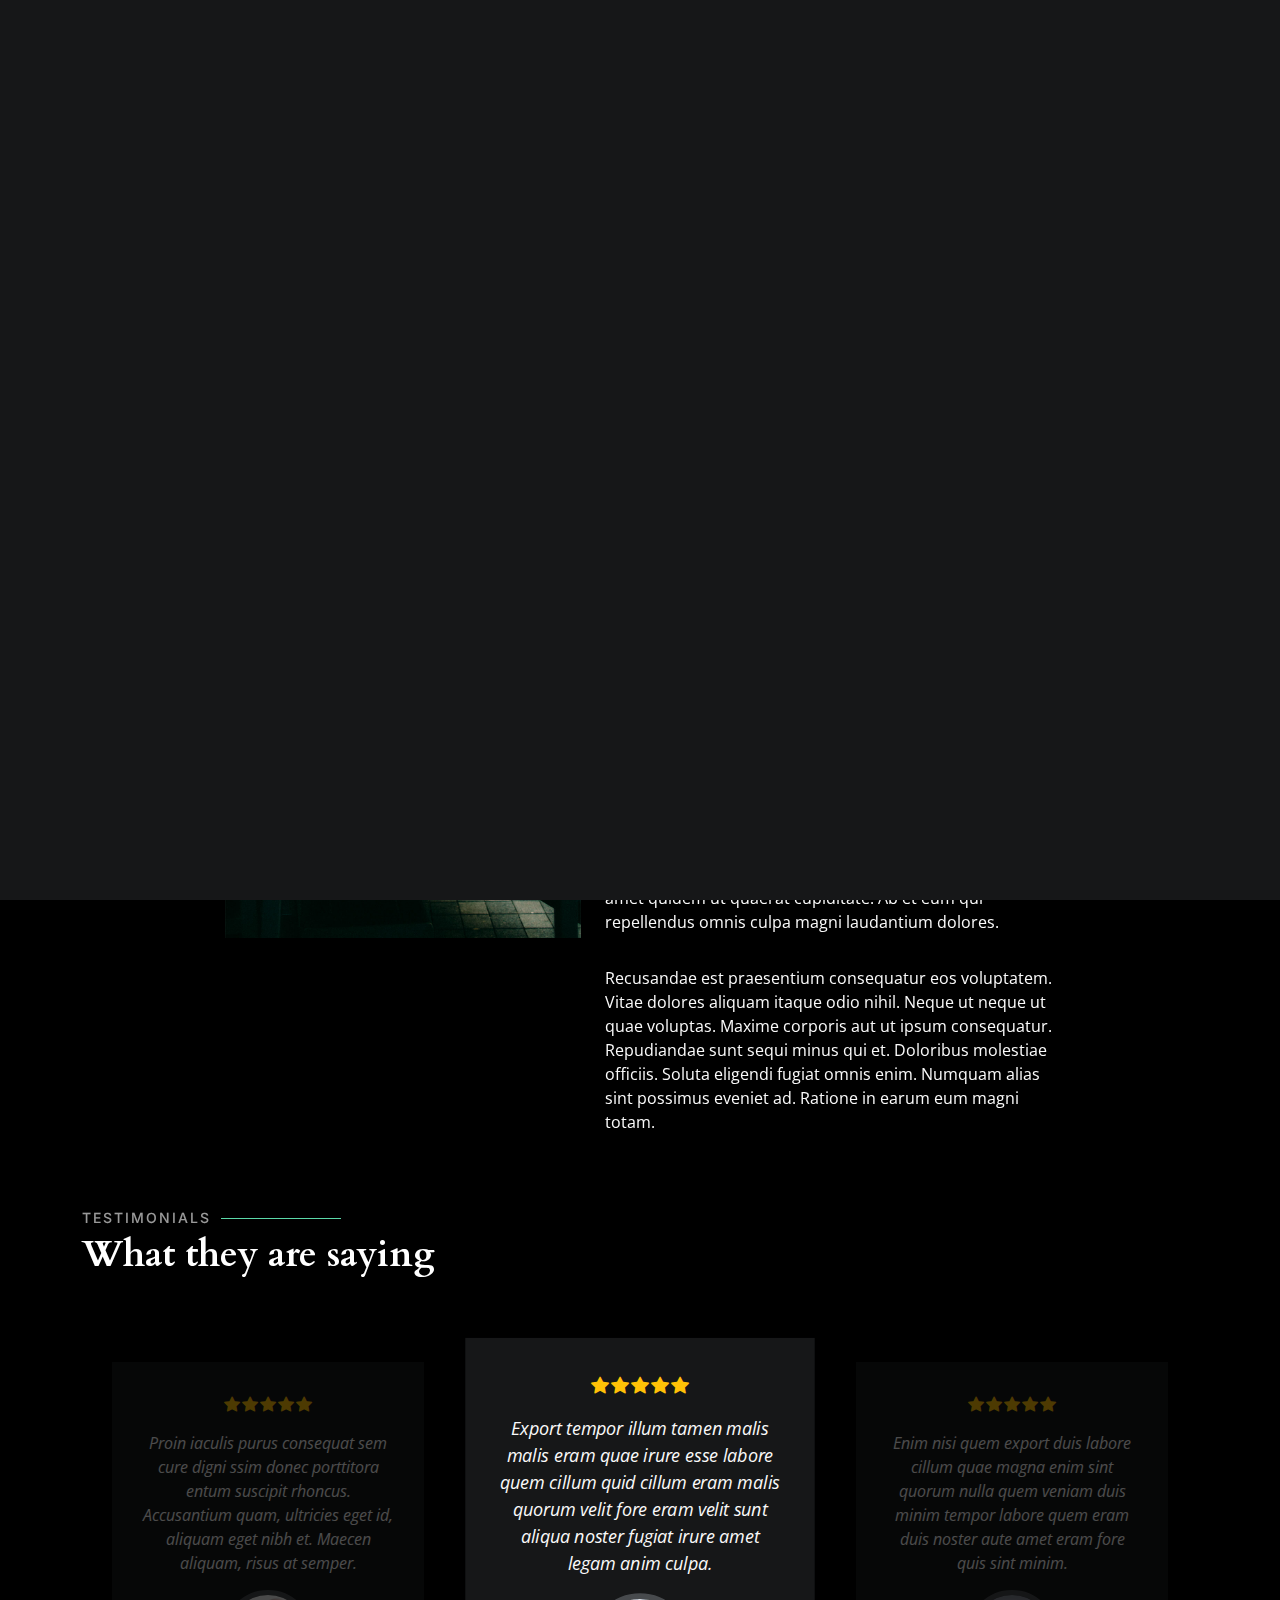
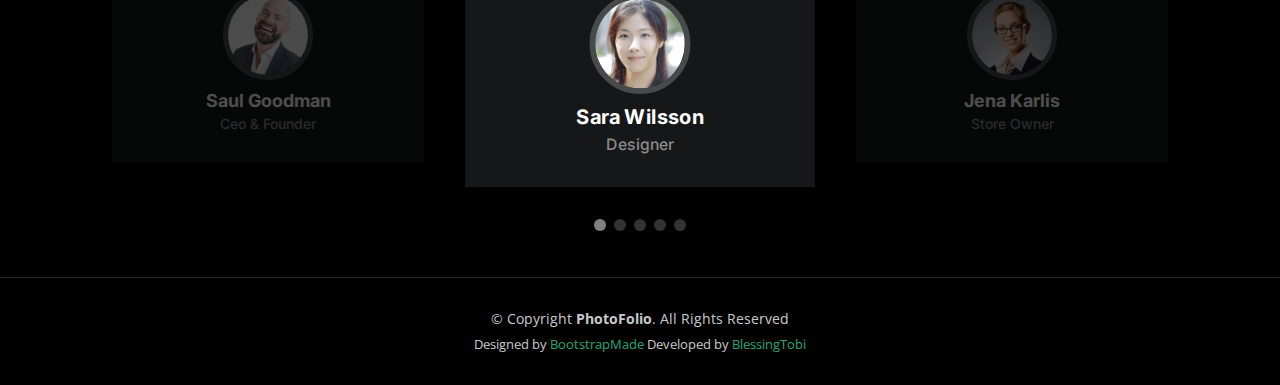
==== about.html @ 2ac66b16 "y" ====
<!DOCTYPE html>
<html lang="en">

<head>
  <meta charset="utf-8">
  <meta content="width=device-width, initial-scale=1.0" name="viewport">

  <title>PhotoFolio Bootstrap Template - About</title>
  <meta name="description" content="JonesFotography">
  <meta name="keywords" content="JonesFotography ">
  <meta name="author" content="Asebieko Blessing">

  <!-- Favicons -->
  <link rel="website icon" type="jpg" href="https://res.cloudinary.com/ddmratzfr/image/upload/v1670683583/logo_vj4h57.jpg">

  <!-- Google Fonts -->
  <link rel="preconnect" href="https://fonts.googleapis.com">
  <link rel="preconnect" href="https://fonts.gstatic.com" crossorigin>
  <link href="https://fonts.googleapis.com/css2?family=Open+Sans:ital,wght@0,300;0,400;0,500;0,600;0,700;1,300;1,400;1,600;1,700&family=Inter:ital,wght@0,300;0,400;0,500;0,600;0,700;1,300;1,400;1,500;1,600;1,700&family=Cardo:ital,wght@0,400;0,700;1,400&display=swap" rel="stylesheet">

  <!-- Vendor CSS Files -->
  <link href="assets/vendor/bootstrap/css/bootstrap.min.css" rel="stylesheet">
  <link href="assets/vendor/bootstrap-icons/bootstrap-icons.css" rel="stylesheet">
  <link href="assets/vendor/swiper/swiper-bundle.min.css" rel="stylesheet">
  <link href="assets/vendor/glightbox/css/glightbox.min.css" rel="stylesheet">
  <link href="assets/vendor/aos/aos.css" rel="stylesheet">

  <!-- Template Main CSS File -->
  <link href="assets/css/main.css" rel="stylesheet">

  <!-- =======================================================
  * Template Name: PhotoFolio - v1.2.0
  * Template URL: https://bootstrapmade.com/photofolio-bootstrap-photography-website-template/
  * Author: BootstrapMade.com
  * License: https://bootstrapmade.com/license/
  ======================================================== -->
</head>

<body>

  <!-- ======= Header ======= -->
  <header id="header" class="header d-flex align-items-center fixed-top">
    <div class="container-fluid d-flex align-items-center justify-content-between">

      <a href="index.html" class="logo d-flex align-items-center  me-auto me-lg-0">
        <!-- Uncomment the line below if you also wish to use an image logo -->
        <!-- <img src="assets/img/logo.png" alt=""> -->
        <i class="bi bi-camera"></i>
        <h1 style="font-size: 20px;">JonesPhotography</h1>
      </a>

      <nav id="navbar" class="navbar">
        <ul>
          <li><a href="index.html">Home</a></li>
          <li><a href="about.html" class="active">About</a></li>
          <li class="dropdown"><a href="#"><span>Gallery</span> <i class="bi bi-chevron-down dropdown-indicator"></i></a>
            <ul>
              <li><a href="gallery.html">Nature</a></li>
              <li><a href="gallery.html">People</a></li>
              <li><a href="gallery.html">Architecture</a></li>
              <li><a href="gallery.html">Animals</a></li>
              <li><a href="gallery.html">Sports</a></li>
              <li><a href="gallery.html">Travel</a></li>
              <li class="dropdown"><a href="#"><span>Sub Menu</span> <i class="bi bi-chevron-down dropdown-indicator"></i></a>
                <ul>
                  <li><a href="#">Sub Menu 1</a></li>
                  <li><a href="#">Sub Menu 2</a></li>
                  <li><a href="#">Sub Menu 3</a></li>
                </ul>
              </li>
            </ul>
          </li>
          <li><a href="services.html">Services</a></li>
          <li><a href="contact.html">Contact</a></li>
          <li><a href="https://jonesfotography.darkroom.com/">Projects</a></li>
        </ul>
      </nav><!-- .navbar -->

      <div class="header-social-links">
        <a href="#" class="twitter"><i class="bi bi-twitter"></i></a>
        <a href="#" class="facebook"><i class="bi bi-facebook"></i></a>
        <a href="#" class="instagram"><i class="bi bi-instagram"></i></a>
        <a href="#" class="linkedin"><i class="bi bi-linkedin"></i></i></a>
      </div>
      <i class="mobile-nav-toggle mobile-nav-show bi bi-list"></i>
      <i class="mobile-nav-toggle mobile-nav-hide d-none bi bi-x"></i>

    </div>
  </header><!-- End Header -->

  <main id="main" data-aos="fade" data-aos-delay="1500">

    <!-- ======= End Page Header ======= -->
    <div class="page-header d-flex align-items-center">
      <div class="container position-relative">
        <div class="row d-flex justify-content-center">
          <div class="col-lg-6 text-center">
            <h2>About</h2>
            <p>Odio et unde deleniti. Deserunt numquam exercitationem. Officiis quo odio sint voluptas consequatur ut a odio voluptatem. Sit dolorum debitis veritatis natus dolores. Quasi ratione sint. Sit quaerat ipsum dolorem.</p>

            <a class="cta-btn" href="contact.html">Available for hire</a>

          </div>
        </div>
      </div>
    </div><!-- End Page Header -->

    <!-- ======= About Section ======= -->
    <section id="about" class="about">
      <div class="container">

        <div class="row gy-4 justify-content-center">
          <div class="col-lg-4">
            <img src="assets/img/profile-img.jpg" class="img-fluid" alt="">
          </div>
          <div class="col-lg-5 content">
            <h2>Professional Photographer from New York</h2>
            <p class="fst-italic py-3">
              Lorem ipsum dolor sit amet, consectetur adipiscing elit, sed do eiusmod tempor incididunt ut labore et dolore
              magna aliqua.
            </p>
            <div class="row">
              <div class="col-lg-6">
                <ul>
                  <li><i class="bi bi-chevron-right"></i> <strong>Birthday:</strong> <span>1 May 1995</span></li>
                  <li><i class="bi bi-chevron-right"></i> <strong>Website:</strong> <span>www.example.com</span></li>
                  <li><i class="bi bi-chevron-right"></i> <strong>Phone:</strong> <span>+123 456 7890</span></li>
                  <li><i class="bi bi-chevron-right"></i> <strong>City:</strong> <span>New York, USA</span></li>
                </ul>
              </div>
              <div class="col-lg-6">
                <ul>
                  <li><i class="bi bi-chevron-right"></i> <strong>Age:</strong> <span>30</span></li>
                  <li><i class="bi bi-chevron-right"></i> <strong>Degree:</strong> <span>Master</span></li>
                  <li><i class="bi bi-chevron-right"></i> <strong>PhEmailone:</strong> <span>email@example.com</span></li>
                  <li><i class="bi bi-chevron-right"></i> <strong>Freelance:</strong> <span>Available</span></li>
                </ul>
              </div>
            </div>
            <p class="py-3">
              Officiis eligendi itaque labore et dolorum mollitia officiis optio vero. Quisquam sunt adipisci omnis et ut. Nulla accusantium dolor incidunt officia tempore. Et eius omnis.
              Cupiditate ut dicta maxime officiis quidem quia. Sed et consectetur qui quia repellendus itaque neque. Aliquid amet quidem ut quaerat cupiditate. Ab et eum qui repellendus omnis culpa magni laudantium dolores.
            </p>
            <p class="m-0">
              Recusandae est praesentium consequatur eos voluptatem. Vitae dolores aliquam itaque odio nihil. Neque ut neque ut quae voluptas. Maxime corporis aut ut ipsum consequatur. Repudiandae sunt sequi minus qui et. Doloribus molestiae officiis.
              Soluta eligendi fugiat omnis enim. Numquam alias sint possimus eveniet ad. Ratione in earum eum magni totam.
            </p>
          </div>
        </div>

      </div>
    </section><!-- End About Section -->

    <!-- ======= Testimonials Section ======= -->
    <section id="testimonials" class="testimonials">
      <div class="container">

        <div class="section-header">
          <h2>Testimonials</h2>
          <p>What they are saying</p>
        </div>

        <div class="slides-3 swiper">
          <div class="swiper-wrapper">

            <div class="swiper-slide">
              <div class="testimonial-item">
                <div class="stars">
                  <i class="bi bi-star-fill"></i><i class="bi bi-star-fill"></i><i class="bi bi-star-fill"></i><i class="bi bi-star-fill"></i><i class="bi bi-star-fill"></i>
                </div>
                <p>
                  Proin iaculis purus consequat sem cure digni ssim donec porttitora entum suscipit rhoncus. Accusantium quam, ultricies eget id, aliquam eget nibh et. Maecen aliquam, risus at semper.
                </p>
                <div class="profile mt-auto">
                  <img src="assets/img/testimonials/testimonials-1.jpg" class="testimonial-img" alt="">
                  <h3>Saul Goodman</h3>
                  <h4>Ceo &amp; Founder</h4>
                </div>
              </div>
            </div><!-- End testimonial item -->

            <div class="swiper-slide">
              <div class="testimonial-item">
                <div class="stars">
                  <i class="bi bi-star-fill"></i><i class="bi bi-star-fill"></i><i class="bi bi-star-fill"></i><i class="bi bi-star-fill"></i><i class="bi bi-star-fill"></i>
                </div>
                <p>
                  Export tempor illum tamen malis malis eram quae irure esse labore quem cillum quid cillum eram malis quorum velit fore eram velit sunt aliqua noster fugiat irure amet legam anim culpa.
                </p>
                <div class="profile mt-auto">
                  <img src="assets/img/testimonials/testimonials-2.jpg" class="testimonial-img" alt="">
                  <h3>Sara Wilsson</h3>
                  <h4>Designer</h4>
                </div>
              </div>
            </div><!-- End testimonial item -->

            <div class="swiper-slide">
              <div class="testimonial-item">
                <div class="stars">
                  <i class="bi bi-star-fill"></i><i class="bi bi-star-fill"></i><i class="bi bi-star-fill"></i><i class="bi bi-star-fill"></i><i class="bi bi-star-fill"></i>
                </div>
                <p>
                  Enim nisi quem export duis labore cillum quae magna enim sint quorum nulla quem veniam duis minim tempor labore quem eram duis noster aute amet eram fore quis sint minim.
                </p>
                <div class="profile mt-auto">
                  <img src="assets/img/testimonials/testimonials-3.jpg" class="testimonial-img" alt="">
                  <h3>Jena Karlis</h3>
                  <h4>Store Owner</h4>
                </div>
              </div>
            </div><!-- End testimonial item -->

            <div class="swiper-slide">
              <div class="testimonial-item">
                <div class="stars">
                  <i class="bi bi-star-fill"></i><i class="bi bi-star-fill"></i><i class="bi bi-star-fill"></i><i class="bi bi-star-fill"></i><i class="bi bi-star-fill"></i>
                </div>
                <p>
                  Fugiat enim eram quae cillum dolore dolor amet nulla culpa multos export minim fugiat minim velit minim dolor enim duis veniam ipsum anim magna sunt elit fore quem dolore labore illum veniam.
                </p>
                <div class="profile mt-auto">
                  <img src="assets/img/testimonials/testimonials-4.jpg" class="testimonial-img" alt="">
                  <h3>Matt Brandon</h3>
                  <h4>Freelancer</h4>
                </div>
              </div>
            </div><!-- End testimonial item -->

            <div class="swiper-slide">
              <div class="testimonial-item">
                <div class="stars">
                  <i class="bi bi-star-fill"></i><i class="bi bi-star-fill"></i><i class="bi bi-star-fill"></i><i class="bi bi-star-fill"></i><i class="bi bi-star-fill"></i>
                </div>
                <p>
                  Quis quorum aliqua sint quem legam fore sunt eram irure aliqua veniam tempor noster veniam enim culpa labore duis sunt culpa nulla illum cillum fugiat legam esse veniam culpa fore nisi cillum quid.
                </p>
                <div class="profile mt-auto">
                  <img src="assets/img/testimonials/testimonials-5.jpg" class="testimonial-img" alt="">
                  <h3>John Larson</h3>
                  <h4>Entrepreneur</h4>
                </div>
              </div>
            </div><!-- End testimonial item -->

          </div>
          <div class="swiper-pagination"></div>
        </div>

      </div>
    </section><!-- End Testimonials Section -->

  </main><!-- End #main -->

  <!-- ======= Footer ======= -->
  <footer id="footer" class="footer">
    <div class="container">
      <div class="copyright">
        &copy; Copyright <strong><span>PhotoFolio</span></strong>. All Rights Reserved
      </div>
      <div class="credits">
        <!-- All the links in the footer should remain intact. -->
        <!-- You can delete the links only if you purchased the pro version. -->
        <!-- Licensing information: https://bootstrapmade.com/license/ -->
        <!-- Purchase the pro version with working PHP/AJAX contact form: https://bootstrapmade.com/photofolio-bootstrap-photography-website-template/ -->
        Designed by <a href="https://bootstrapmade.com/">BootstrapMade</a>
        Developed by <a href="https://bootstrapmade.com/">BlessingTobi</a>
      </div>
    </div>
  </footer><!-- End Footer -->

  <a href="#" class="scroll-top d-flex align-items-center justify-content-center"><i class="bi bi-arrow-up-short"></i></a>

  <div id="preloader">
    <div class="line"></div>
  </div>

  <!-- Vendor JS Files -->
  <script src="assets/vendor/bootstrap/js/bootstrap.bundle.min.js"></script>
  <script src="assets/vendor/swiper/swiper-bundle.min.js"></script>
  <script src="assets/vendor/glightbox/js/glightbox.min.js"></script>
  <script src="assets/vendor/aos/aos.js"></script>
  <script src="assets/vendor/php-email-form/validate.js"></script>

  <!-- Template Main JS File -->
  <script src="assets/js/main.js"></script>

</body>

</html>
---- assets/css/main.css ----
/**
* Template Name: PhotoFolio - v1.2.0
* Template URL: https://bootstrapmade.com/photofolio-bootstrap-photography-website-template/
* Author: BootstrapMade.com
* License: https://bootstrapmade.com/license/
*/

/*--------------------------------------------------------------
# Set main reusable colors and fonts using CSS variables
# Learn more about CSS variables at https://developer.mozilla.org/en-US/docs/Web/CSS/Using_CSS_custom_properties
--------------------------------------------------------------*/
/* Fonts */
:root {
  --font-default: "Open Sans", system-ui, -apple-system, "Segoe UI", Roboto, "Helvetica Neue", Arial, "Noto Sans", "Liberation Sans", sans-serif, "Apple Color Emoji", "Segoe UI Emoji", "Segoe UI Symbol", "Noto Color Emoji";
  --font-primary: "Inter", sans-serif;
  --font-secondary: "Cardo", sans-serif;
}

/* Colors */
:root {
  --color-default: #fafafa;
  --color-primary: #27a776;
  --color-secondary: #161718;
}

/* Smooth scroll behavior */
:root {
  scroll-behavior: smooth;
}

/*--------------------------------------------------------------
# General
--------------------------------------------------------------*/
body {
  font-family: var(--font-default);
  color: var(--color-default);
  background-color: #000;
}

a {
  color: var(--color-primary);
  text-decoration: none;
}

a:hover {
  color: #32cf93;
  text-decoration: none;
}

h1,
h2,
h3,
h4,
h5,
h6 {
  font-family: var(--font-primary);
}

/*--------------------------------------------------------------
# Sections & Section Header
--------------------------------------------------------------*/
.section-header {
  padding-bottom: 40px;
}

.section-header h2 {
  font-size: 14px;
  font-weight: 500;
  padding: 0;
  line-height: 1px;
  margin: 0 0 5px 0;
  letter-spacing: 2px;
  text-transform: uppercase;
  color: rgba(255, 255, 255, 0.6);
  font-family: var(--font-primary);
}

.section-header h2::after {
  content: "";
  width: 120px;
  height: 1px;
  display: inline-block;
  background: #5bd9a9;
  margin: 4px 10px;
}

.section-header p {
  margin: 0;
  margin: 0;
  font-size: 36px;
  font-weight: 700;
  font-family: var(--font-secondary);
  color: #fff;
}

/*--------------------------------------------------------------
# Page Header
--------------------------------------------------------------*/
.page-header {
  padding: 120px 0 60px 0;
  min-height: 30vh;
  position: relative;
}

.page-header h2 {
  font-size: 56px;
  font-weight: 500;
  color: #fff;
  font-family: var(--font-secondary);
}

@media (max-width: 768px) {
  .page-header h2 {
    font-size: 36px;
  }
}

.page-header p {
  color: rgba(255, 255, 255, 0.8);
}

.page-header .cta-btn {
  font-family: var(--font-primary);
  font-weight: 400;
  font-size: 14px;
  display: inline-block;
  padding: 12px 40px;
  border-radius: 4px;
  letter-spacing: 1px;
  text-transform: uppercase;
  transition: 0.3s;
  color: #fff;
  background: var(--color-primary);
}

.page-header .cta-btn:hover {
  background: #2cbc85;
}

/*--------------------------------------------------------------
# Scroll top button
--------------------------------------------------------------*/
.scroll-top {
  position: fixed;
  visibility: hidden;
  opacity: 0;
  right: 15px;
  bottom: -15px;
  z-index: 99999;
  background: var(--color-primary);
  width: 44px;
  height: 44px;
  border-radius: 50px;
  transition: all 0.4s;
}

.scroll-top i {
  font-size: 24px;
  color: #fff;
  line-height: 0;
}

.scroll-top:hover {
  background: rgba(39, 167, 118, 0.8);
  color: #fff;
}

.scroll-top.active {
  visibility: visible;
  opacity: 1;
  bottom: 15px;
}

/*--------------------------------------------------------------
# Preloader
--------------------------------------------------------------*/
#preloader {
  display: flex;
  position: fixed;
  inset: 0;
  width: 100%;
  height: 100vh;
  z-index: 99999;
}

#preloader:before,
#preloader:after {
  content: "";
  background-color: var(--color-secondary);
  position: absolute;
  inset: 0;
  width: 50%;
  height: 100%;
  transition: all 0.3s ease 0s;
  z-index: -1;
}

#preloader:after {
  left: auto;
  right: 0;
}

#preloader .line {
  position: relative;
  overflow: hidden;
  margin: auto;
  width: 1px;
  height: 280px;
  transition: all 0.8s ease 0s;
}

#preloader .line:before {
  content: "";
  position: absolute;
  background-color: #fff;
  left: 0;
  top: 50%;
  width: 1px;
  height: 0%;
  transform: translateY(-50%);
  -webkit-animation: lineincrease 1000ms ease-in-out 0s forwards;
  animation: lineincrease 1000ms ease-in-out 0s forwards;
}

#preloader .line:after {
  content: "";
  position: absolute;
  background-color: #999;
  left: 0;
  top: 0;
  width: 1px;
  height: 100%;
  transform: translateY(-100%);
  -webkit-animation: linemove 1200ms linear 0s infinite;
  animation: linemove 1200ms linear 0s infinite;
  -webkit-animation-delay: 2000ms;
  animation-delay: 2000ms;
}

#preloader.loaded .line {
  opacity: 0;
  height: 100% !important;
}

#preloader.loaded .line:after {
  opacity: 0;
}

#preloader.loaded:before,
#preloader.loaded:after {
  -webkit-animation: preloaderfinish 300ms ease-in-out 500ms forwards;
  animation: preloaderfinish 300ms ease-in-out 500ms forwards;
}

@-webkit-keyframes lineincrease {
  0% {
    height: 0%;
  }

  100% {
    height: 100%;
  }
}

@keyframes lineincrease {
  0% {
    height: 0%;
  }

  100% {
    height: 100%;
  }
}

@-webkit-keyframes linemove {
  0% {
    transform: translateY(200%);
  }

  100% {
    transform: translateY(-100%);
  }
}

@keyframes linemove {
  0% {
    transform: translateY(200%);
  }

  100% {
    transform: translateY(-100%);
  }
}

@-webkit-keyframes preloaderfinish {
  0% {
    width: 5 0%;
  }

  100% {
    width: 0%;
  }
}

@keyframes preloaderfinish {
  0% {
    width: 5 0%;
  }

  100% {
    width: 0%;
  }
}

/*--------------------------------------------------------------
# Header
--------------------------------------------------------------*/
.header {
  transition: all 0.5s;
  z-index: 997;
  padding: 30px 0;
  background-color: #000;
}

.header .logo {
  transition: 0.3s;
}

.header .logo img {
  max-height: 40px;
  margin-right: 8px;
}

.header .logo h1 {
  font-size: 32px;
  margin: 0;
  font-weight: 400;
  color: #fff;
  font-family: var(--font-secondary);
}

.header .logo i {
  font-size: 32px;
  margin-right: 8px;
  line-height: 0;
}

@media (max-width: 575px) {
  .header .logo h1 {
    font-size: 26px;
  }

  .header .logo i {
    font-size: 24px;
  }
}

.header .header-social-links {
  padding-right: 15px;
}

.header .header-social-links a {
  color: rgba(255, 255, 255, 0.5);
  padding-left: 15px;
  display: inline-block;
  line-height: 0px;
  transition: 0.3s;
  font-size: 16px;
}

.header .header-social-links a:hover {
  color: #fff;
}

@media (max-width: 575px) {
  .header .header-social-links a {
    padding-left: 5px;
  }
}

/*--------------------------------------------------------------
# Desktop Navigation
--------------------------------------------------------------*/
@media (min-width: 1280px) {
  .navbar {
    padding: 0;
  }

  .navbar ul {
    margin: 0;
    padding: 0;
    display: flex;
    list-style: none;
    align-items: center;
  }

  .navbar li {
    position: relative;
  }

  .navbar a,
  .navbar a:focus {
    display: flex;
    align-items: center;
    justify-content: space-between;
    padding: 10px 0 10px 30px;
    font-family: var(--font-primary);
    text-transform: uppercase;
    letter-spacing: 1px;
    font-size: 13px;
    font-weight: 400;
    color: rgba(255, 255, 255, 0.5);
    white-space: nowrap;
    transition: 0.3s;
  }

  .navbar a i,
  .navbar a:focus i {
    font-size: 12px;
    line-height: 0;
    margin-left: 5px;
  }

  .navbar a:hover,
  .navbar .active,
  .navbar .active:focus,
  .navbar li:hover>a {
    color: #fff;
  }

  .navbar .dropdown ul {
    display: block;
    position: absolute;
    left: 14px;
    top: calc(100% + 30px);
    margin: 0;
    padding: 10px 0;
    z-index: 99;
    opacity: 0;
    visibility: hidden;
    background: var(--color-secondary);
    transition: 0.3s;
    border-radius: 4px;
  }

  .navbar .dropdown ul li {
    min-width: 200px;
  }

  .navbar .dropdown ul a {
    padding: 10px 20px;
    font-size: 15px;
    text-transform: none;
    font-weight: 400;
  }

  .navbar .dropdown ul a i {
    font-size: 12px;
  }

  .navbar .dropdown ul a:hover,
  .navbar .dropdown ul .active:hover,
  .navbar .dropdown ul li:hover>a {
    color: #fff;
  }

  .navbar .dropdown:hover>ul {
    opacity: 1;
    top: 100%;
    visibility: visible;
  }

  .navbar .dropdown .dropdown ul {
    top: 0;
    left: calc(100% - 30px);
    visibility: hidden;
  }

  .navbar .dropdown .dropdown:hover>ul {
    opacity: 1;
    top: 0;
    left: 100%;
    visibility: visible;
  }
}

@media (min-width: 1280px) and (max-width: 1366px) {
  .navbar .dropdown .dropdown ul {
    left: -90%;
  }

  .navbar .dropdown .dropdown:hover>ul {
    left: -100%;
  }
}

@media (min-width: 1280px) {

  .mobile-nav-show,
  .mobile-nav-hide {
    display: none;
  }
}

/*--------------------------------------------------------------
# Mobile Navigation
--------------------------------------------------------------*/
@media (max-width: 1279px) {
  .navbar {
    position: fixed;
    top: 0;
    right: -100%;
    width: 100%;
    max-width: 400px;
    bottom: 0;
    transition: 0.3s;
    z-index: 9997;
  }

  .navbar ul {
    position: absolute;
    inset: 0;
    padding: 50px 0 10px 0;
    margin: 0;
    background: rgba(0, 0, 0, 0.9);
    overflow-y: auto;
    transition: 0.3s;
    z-index: 9998;
  }

  .navbar a,
  .navbar a:focus {
    display: flex;
    align-items: center;
    justify-content: space-between;
    padding: 10px 20px;
    font-family: var(--font-primary);
    font-size: 13px;
    text-transform: uppercase;
    font-weight: 400;
    color: rgba(255, 255, 255, 0.5);
    letter-spacing: 1px;
    white-space: nowrap;
    transition: 0.3s;
  }

  .navbar a i,
  .navbar a:focus i {
    font-size: 12px;
    line-height: 0;
    margin-left: 5px;
  }

  .navbar a:hover,
  .navbar .active,
  .navbar .active:focus,
  .navbar li:hover>a {
    color: #fff;
  }

  .navbar .dropdown ul,
  .navbar .dropdown .dropdown ul {
    position: static;
    display: none;
    padding: 10px 0;
    margin: 10px 20px;
    transition: all 0.5s ease-in-out;
    border: 1px solid black;
  }

  .navbar .dropdown>.dropdown-active,
  .navbar .dropdown .dropdown>.dropdown-active {
    display: block;
  }

  .mobile-nav-show {
    color: #fff;
    font-size: 28px;
    cursor: pointer;
    line-height: 0;
    transition: 0.5s;
    z-index: 9999;
    margin: 0 10px 0 10px;
  }

  .mobile-nav-hide {
    color: #fff;
    font-size: 32px;
    cursor: pointer;
    line-height: 0;
    transition: 0.5s;
    position: fixed;
    right: 20px;
    top: 20px;
    z-index: 9999;
  }

  .mobile-nav-active {
    overflow: hidden;
  }

  .mobile-nav-active .navbar {
    right: 0;
  }

  .mobile-nav-active .navbar:before {
    content: "";
    position: fixed;
    inset: 0;
    background: rgba(22, 23, 24, 0.8);
    z-index: 9996;
  }
}

/*--------------------------------------------------------------
# About Section
--------------------------------------------------------------*/
.about .content h2 {
  font-weight: 700;
  font-size: 24px;
  color: var(--color-primary);
}

.about .content ul {
  list-style: none;
  padding: 0;
}

.about .content ul li {
  margin-bottom: 20px;
  display: flex;
  align-items: center;
}

.about .content ul strong {
  margin-right: 10px;
}

.about .content ul i {
  font-size: 16px;
  margin-right: 5px;
  color: var(--color-primary);
  line-height: 0;
}

/*--------------------------------------------------------------
# Testimonials Section
--------------------------------------------------------------*/
.testimonials {
  margin-top: 80px;
}

.testimonials .testimonial-item {
  box-sizing: content-box;
  padding: 30px;
  margin: 40px 30px;
  background: var(--color-secondary);
  min-height: 320px;
  display: flex;
  flex-direction: column;
  text-align: center;
  transition: 0.3s;
}

.testimonials .testimonial-item .stars {
  margin-bottom: 15px;
}

.testimonials .testimonial-item .stars i {
  color: #ffc107;
  margin: 0 1px;
}

.testimonials .testimonial-item .testimonial-img {
  width: 90px;
  border-radius: 50%;
  border: 5px solid #474a4d;
  margin: 0 auto;
}

.testimonials .testimonial-item h3 {
  font-size: 18px;
  font-weight: bold;
  margin: 10px 0 5px 0;
  color: #fff;
}

.testimonials .testimonial-item h4 {
  font-size: 14px;
  color: rgba(255, 255, 255, 0.5);
  margin: 0;
}

.testimonials .testimonial-item p {
  font-style: italic;
  margin: 0 auto 15px auto;
}

.testimonials .swiper-pagination {
  margin-top: 20px;
  position: relative;
}

.testimonials .swiper-pagination .swiper-pagination-bullet {
  width: 12px;
  height: 12px;
  background-color: rgba(255, 255, 255, 0.2);
  opacity: 1;
}

.testimonials .swiper-pagination .swiper-pagination-bullet-active {
  background-color: rgba(255, 255, 255, 0.5);
}

.testimonials .swiper-slide {
  opacity: 0.3;
}

@media (max-width: 1199px) {
  .testimonials .swiper-slide-active {
    opacity: 1;
  }

  .testimonials .swiper-pagination {
    margin-top: 0;
  }

  .testimonials .testimonial-item {
    margin: 40px 20px;
  }
}

@media (min-width: 1200px) {
  .testimonials .swiper-slide-next {
    opacity: 1;
    transform: scale(1.12);
  }
}

/*--------------------------------------------------------------
# Pricing Section
--------------------------------------------------------------*/
.gallery {
  margin-top: 40px;
}

.gallery .gallery-item {
  position: relative;
  overflow: hidden;
  border-radius: 10px;
}

.gallery .gallery-item img {
  transition: 0.3s;
}

.gallery .gallery-links {
  position: absolute;
  inset: 0;
  opacity: 0;
  transition: all ease-in-out 0.3s;
  background: rgba(0, 0, 0, 0.6);
  z-index: 3;
}

.gallery .gallery-links .preview-link,
.gallery .gallery-links .details-link {
  font-size: 20px;
  color: rgba(255, 255, 255, 0.5);
  transition: 0.3s;
  line-height: 1.2;
  margin: 30px 8px 0 8px;
}

.gallery .gallery-links .preview-link:hover,
.gallery .gallery-links .details-link:hover {
  color: #fff;
}

.gallery .gallery-links .details-link {
  font-size: 30px;
  line-height: 0;
}

.gallery .gallery-item:hover .gallery-links {
  opacity: 1;
}

.gallery .gallery-item:hover .preview-link,
.gallery .gallery-item:hover .details-link {
  margin-top: 0;
}

.gallery .gallery-item:hover img {
  transform: scale(1.1);
}

.glightbox-clean .gslide-description {
  background: #222425;
}

.glightbox-clean .gslide-title {
  color: rgba(255, 255, 255, 0.8);
  margin: 0;
}

/*--------------------------------------------------------------
# Gallery Single Section
--------------------------------------------------------------*/
.gallery-single .portfolio-details-slider img {
  width: 100%;
}

.gallery-single .portfolio-details-slider .swiper-pagination .swiper-pagination-bullet {
  width: 12px;
  height: 12px;
  background-color: rgba(255, 255, 255, 0.7);
  opacity: 1;
}

.gallery-single .portfolio-details-slider .swiper-pagination .swiper-pagination-bullet-active {
  background-color: var(--color-primary);
}

.gallery-single .swiper-button-prev,
.gallery-single .swiper-button-next {
  width: 48px;
  height: 48px;
}

.gallery-single .swiper-button-prev:after,
.gallery-single .swiper-button-next:after {
  color: rgba(255, 255, 255, 0.8);
  background-color: rgba(0, 0, 0, 0.2);
  font-size: 24px;
  border-radius: 50%;
  width: 48px;
  height: 48px;
  display: flex;
  align-items: center;
  justify-content: center;
  transition: 0.3s;
}

.gallery-single .swiper-button-prev:hover:after,
.gallery-single .swiper-button-next:hover:after {
  background-color: rgba(0, 0, 0, 0.6);
}

@media (max-width: 575px) {

  .gallery-single .swiper-button-prev,
  .gallery-single .swiper-button-next {
    display: none;
  }
}

.gallery-single .portfolio-info h3 {
  font-size: 22px;
  font-weight: 700;
  margin-bottom: 20px;
  padding-bottom: 20px;
  position: relative;
  font-family: var(--font-secondary);
}

.gallery-single .portfolio-info h3:after {
  content: "";
  position: absolute;
  display: block;
  width: 50px;
  height: 3px;
  background: var(--color-primary);
  left: 0;
  bottom: 0;
}

.gallery-single .portfolio-info ul {
  list-style: none;
  padding: 0;
  font-size: 15px;
}

.gallery-single .portfolio-info ul li {
  display: flex;
  flex-direction: column;
  padding-bottom: 15px;
}

.gallery-single .portfolio-info ul strong {
  text-transform: uppercase;
  font-weight: 400;
  color: #6b7075;
  font-size: 14px;
}

.gallery-single .portfolio-info .btn-visit {
  padding: 8px 40px;
  background: var(--color-primary);
  color: #fff;
  border-radius: 50px;
  transition: 0.3s;
}

.gallery-single .portfolio-info .btn-visit:hover {
  background: #2cbc85;
}

.gallery-single .portfolio-description h2 {
  font-size: 26px;
  font-weight: 700;
  margin-bottom: 20px;
  color: #fff;
  font-family: var(--font-secondary);
}

.gallery-single .portfolio-description p {
  padding: 0;
}

.gallery-single .portfolio-description .testimonial-item {
  padding: 30px 30px 0 30px;
  position: relative;
  background: var(--color-secondary);
  height: 100%;
  margin-bottom: 50px;
}

.gallery-single .portfolio-description .testimonial-item .testimonial-img {
  width: 90px;
  border-radius: 50px;
  border: 6px solid #2e3133;
  float: left;
  margin: 0 10px 0 0;
}

.gallery-single .portfolio-description .testimonial-item h3 {
  font-size: 18px;
  font-weight: bold;
  margin: 15px 0 5px 0;
  padding-top: 20px;
}

.gallery-single .portfolio-description .testimonial-item h4 {
  font-size: 14px;
  color: rgba(255, 255, 255, 0.6);
  margin: 0;
}

.gallery-single .portfolio-description .testimonial-item .quote-icon-left,
.gallery-single .portfolio-description .testimonial-item .quote-icon-right {
  color: #5bd9a9;
  font-size: 26px;
  line-height: 0;
}

.gallery-single .portfolio-description .testimonial-item .quote-icon-left {
  display: inline-block;
  left: -5px;
  position: relative;
}

.gallery-single .portfolio-description .testimonial-item .quote-icon-right {
  display: inline-block;
  right: -5px;
  position: relative;
  top: 10px;
  transform: scale(-1, -1);
}

.gallery-single .portfolio-description .testimonial-item p {
  font-style: italic;
  margin: 0 0 15px 0 0 0;
  padding: 0;
}

/*--------------------------------------------------------------
# Services Section
--------------------------------------------------------------*/
.services .service-item {
  padding: 50px 30px;
  transition: all ease-in-out 0.4s;
  background: var(--color-secondary);
  height: 100%;
  overflow: hidden;
  z-index: 1;
}

.services .service-item:before {
  content: "";
  position: absolute;
  background: #1d1f20;
  top: -200px;
  transition: all 0.3s;
  z-index: -1;
}

.services .service-item i {
  background: var(--color-primary);
  color: #fff;
  font-size: 24px;
  transition: 0.3s;
  display: flex;
  align-items: center;
  justify-content: center;
  width: 56px;
  height: 56px;
  border-radius: 50%;
}

.services .service-item h4 {
  font-weight: 600;
  margin: 15px 0 0 0;
  transition: 0.3s;
  font-size: 20px;
}

.services .service-item h4 a {
  color: #fff;
}

.services .service-item p {
  line-height: 24px;
  font-size: 14px;
  margin: 15px 0 0 0;
}

.services .service-item:hover:before {
  background: var(--color-primary);
  right: 0;
  top: 0;
  width: 100%;
  height: 100%;
  border-radius: 0px;
}

.services .service-item:hover h4 a,
.services .service-item:hover p {
  color: #fff;
}

.services .service-item:hover i {
  background: #fff;
  color: var(--color-primary);
}

/*--------------------------------------------------------------
# Pricing Section
--------------------------------------------------------------*/
.pricing {
  margin-top: 80px;
}

.pricing .pricing-item {
  border-bottom: 1px dashed #474a4d;
  width: 100%;
  height: 100%;
  padding: 0 0 15px 0;
}

.pricing .pricing-item h3 {
  margin: 0;
  font-size: 18px;
  font-weight: 500;
  color: rgba(255, 255, 255, 0.6);
}

.pricing .pricing-item h4 {
  margin: 0;
  font-size: 16px;
}

/*--------------------------------------------------------------
# Contact Section
--------------------------------------------------------------*/
.contact .info-item+.info-item {
  margin-top: 40px;
}

.contact .info-item i {
  font-size: 20px;
  color: var(--color-primary);
  float: left;
  width: 44px;
  height: 44px;
  background: #222425;
  display: flex;
  justify-content: center;
  align-items: center;
  border-radius: 50px;
  transition: all 0.3s ease-in-out;
  margin-right: 15px;
}

.contact .info-item h4 {
  padding: 0;
  font-size: 20px;
  font-weight: 600;
  margin-bottom: 5px;
  color: rgba(255, 255, 255, 0.5);
}

.contact .info-item p {
  padding: 0;
  margin-bottom: 0;
  font-size: 14px;
  color: #fff;
}

.contact .info-item:hover i {
  background: var(--color-primary);
  color: #fff;
}

.contact .php-email-form {
  width: 100%;
}

.contact .php-email-form .form-group {
  padding-bottom: 8px;
}

.contact .php-email-form .error-message {
  display: none;
  color: #fff;
  background: #df1529;
  text-align: left;
  padding: 15px;
  font-weight: 600;
}

.contact .php-email-form .error-message br+br {
  margin-top: 25px;
}

.contact .php-email-form .sent-message {
  display: none;
  color: #fff;
  background: var(--color-primary);
  text-align: center;
  padding: 15px;
  font-weight: 600;
}

.contact .php-email-form .loading {
  display: none;
  background: var(--color-secondary);
  text-align: center;
  padding: 15px;
  color: rgba(255, 255, 255, 0.6);
}

.contact .php-email-form .loading:before {
  content: "";
  display: inline-block;
  border-radius: 50%;
  width: 24px;
  height: 24px;
  margin: 0 10px -6px 0;
  border: 3px solid var(--color-primary);
  border-top-color: var(--color-secondary);
  -webkit-animation: animate-loading 1s linear infinite;
  animation: animate-loading 1s linear infinite;
}

.contact .php-email-form input,
.contact .php-email-form textarea {
  border-radius: 4px;
  box-shadow: none;
  font-size: 14px;
  background-color: var(--color-secondary);
  border: 1px solid #2e3133;
  color: #fff;
}

.contact .php-email-form input {
  height: 44px;
}

.contact .php-email-form textarea {
  padding: 10px 12px;
}

.contact .php-email-form button[type=submit] {
  background: var(--color-primary);
  border: 0;
  padding: 10px 35px;
  color: #fff;
  transition: 0.4s;
  border-radius: 4px;
}

.contact .php-email-form button[type=submit]:hover {
  background: rgba(39, 167, 118, 0.8);
}

@-webkit-keyframes animate-loading {
  0% {
    transform: rotate(0deg);
  }

  100% {
    transform: rotate(360deg);
  }
}

@keyframes animate-loading {
  0% {
    transform: rotate(0deg);
  }

  100% {
    transform: rotate(360deg);
  }
}

/*--------------------------------------------------------------
# Hero Section
--------------------------------------------------------------*/
.hero {
  width: 100%;
  min-height: 30vh;
  background: #000;
  background-size: cover;
  position: relative;
  padding: 140px 0 60px 0;
}

.hero h2 {
  margin: 0 0 10px 0;
  font-size: 38px;
  font-weight: 700;
  color: #fff;
  font-family: var(--font-secondary);
}

.hero h2 span {
  position: relative;
  z-index: 1;
  padding: 0 5px;
  display: inline-block;
}

.hero h2 span:before {
  content: "";
  position: absolute;
  height: 50%;
  bottom: 0;
  left: 0;
  right: 0;
  background: var(--color-primary);
  z-index: -1;
}

.hero p {
  color: rgba(255, 255, 255, 0.6);
  margin-bottom: 30px;
  font-size: 18px;
}

.hero .btn-get-started {
  font-family: var(--font-primary);
  font-weight: 400;
  font-size: 14px;
  display: inline-block;
  padding: 12px 40px;
  border-radius: 4px;
  letter-spacing: 1px;
  text-transform: uppercase;
  transition: 0.3s;
  color: #fff;
  background: var(--color-primary);
}

.hero .btn-get-started:hover {
  background: #2cbc85;
}

@media (max-width: 768px) {
  .hero h2 {
    font-size: 32px;
  }
}

/*--------------------------------------------------------------
# Footer
--------------------------------------------------------------*/
.footer {
  margin-top: 30px;
  padding: 30px 0;
  font-size: 14px;
  border-top: 1px solid rgba(255, 255, 255, 0.15);
}

.footer .copyright {
  text-align: center;
  color: rgba(255, 255, 255, 0.8);
}

.footer .credits {
  padding-top: 6px;
  text-align: center;
  font-size: 13px;
  color: rgba(255, 255, 255, 0.8);
}

.footer .credits a {
  color: var(--color-primary);
}
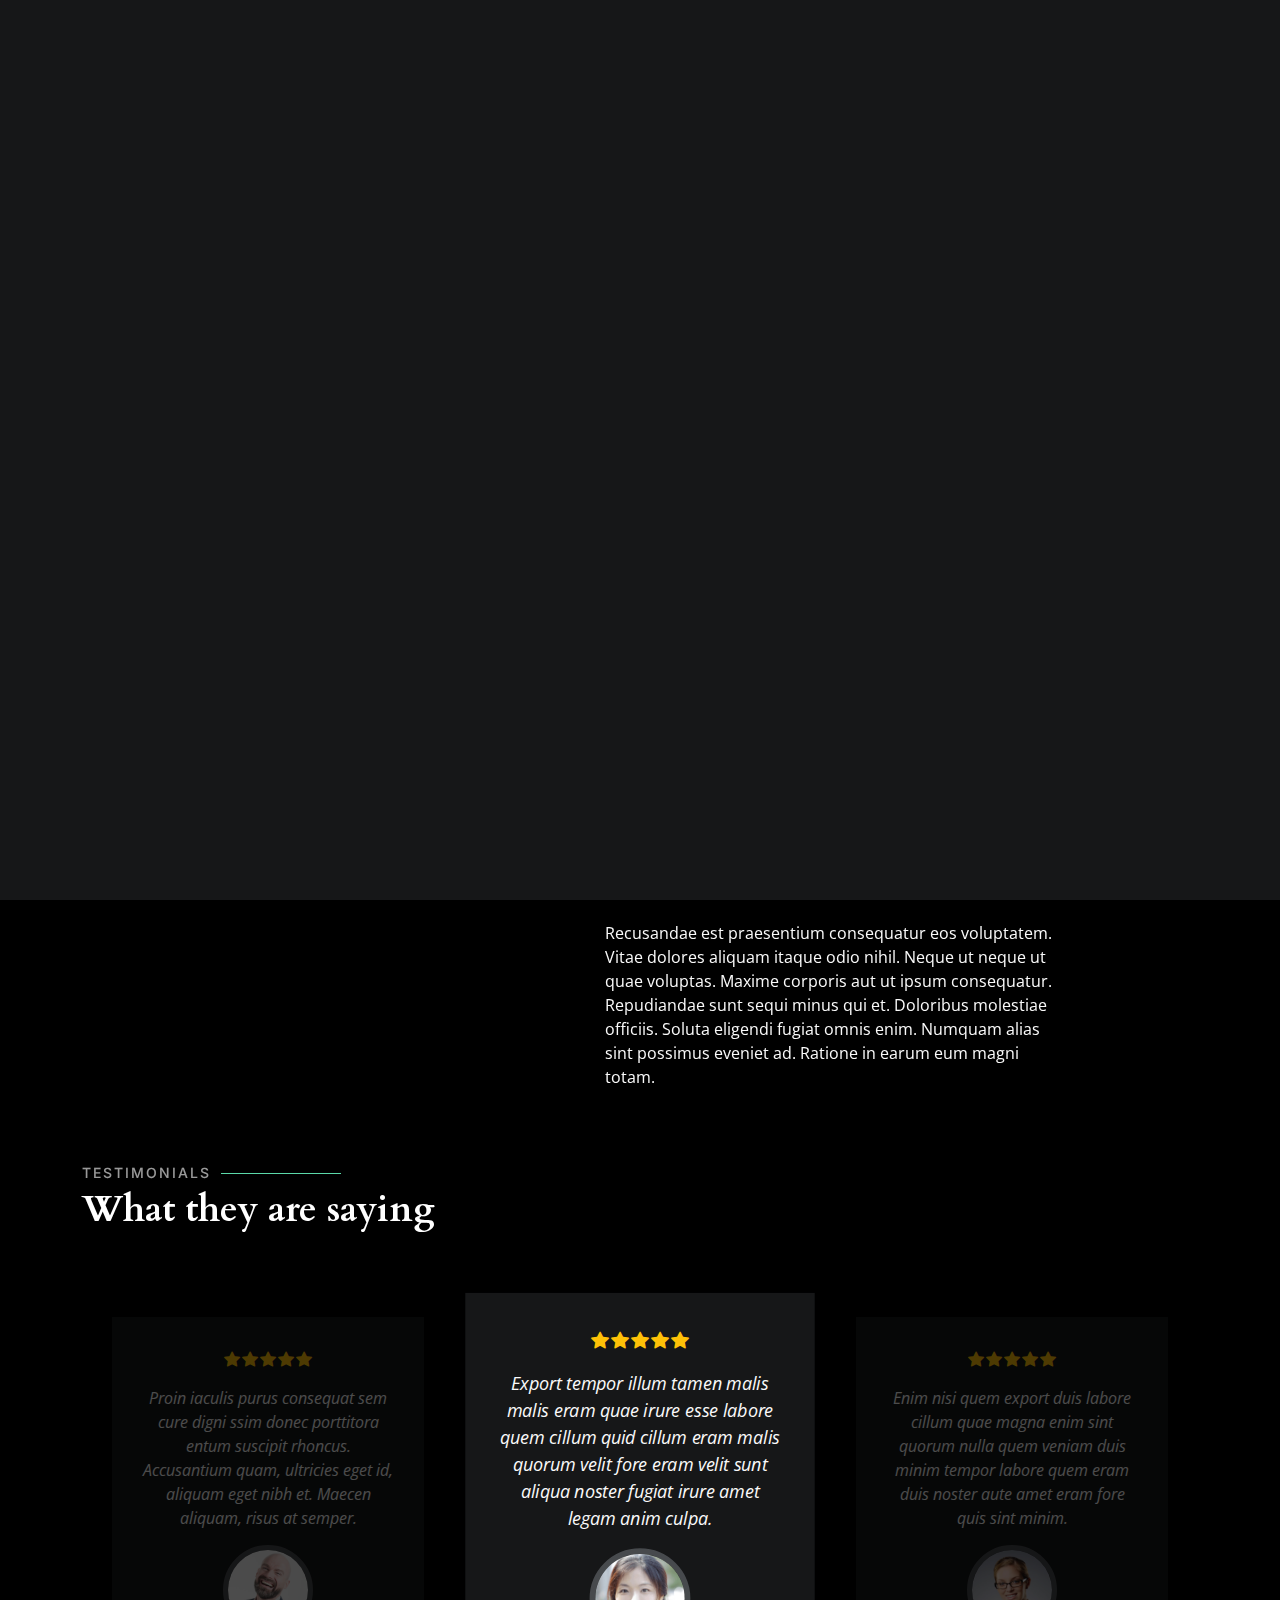
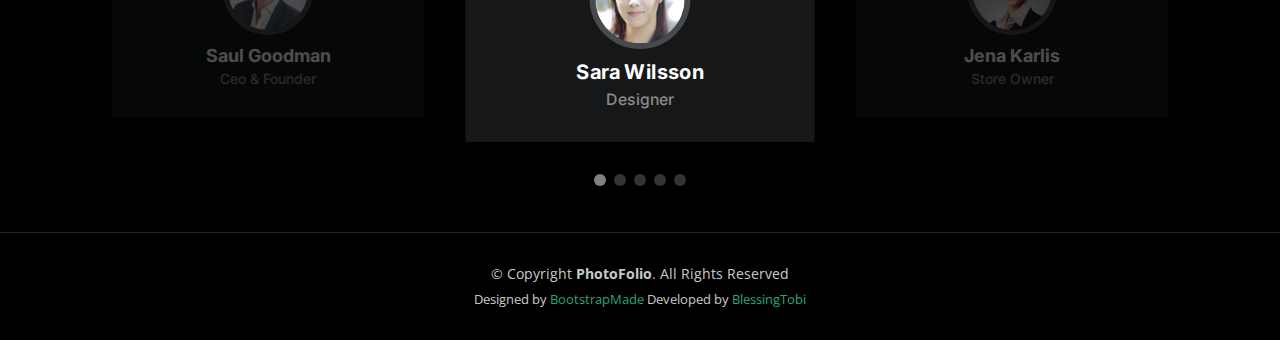
==== commit ce1ddfa6: "Update about.html" ====
--- a/about.html
+++ b/about.html
@@ -52,9 +52,9 @@
       <nav id="navbar" class="navbar">
         <ul>
           <li><a href="index.html">Home</a></li>
+          <li><a href="https://jonesfotography.darkroom.com/">Projects</a></li>
           <li><a href="about.html" class="active">About</a></li>
-          <li class="dropdown"><a href="#"><span>Gallery</span> <i class="bi bi-chevron-down dropdown-indicator"></i></a>
-            <ul>
+         <!-- <ul>
               <li><a href="gallery.html">Nature</a></li>
               <li><a href="gallery.html">People</a></li>
               <li><a href="gallery.html">Architecture</a></li>
@@ -68,19 +68,18 @@
                   <li><a href="#">Sub Menu 3</a></li>
                 </ul>
               </li>
-            </ul>
+            </ul> -->
           </li>
-          <li><a href="services.html">Services</a></li>
+          <!-- <li><a href="services.html">Services</a></li> -->
           <li><a href="contact.html">Contact</a></li>
-          <li><a href="https://jonesfotography.darkroom.com/">Projects</a></li>
+       
         </ul>
       </nav><!-- .navbar -->
 
       <div class="header-social-links">
-        <a href="#" class="twitter"><i class="bi bi-twitter"></i></a>
-        <a href="#" class="facebook"><i class="bi bi-facebook"></i></a>
-        <a href="#" class="instagram"><i class="bi bi-instagram"></i></a>
-        <a href="#" class="linkedin"><i class="bi bi-linkedin"></i></i></a>
+        <a target="_blank" href="https://www.behance.net/jonesfiyin" class="facebook"><i class="bi bi-behance"></i></a>
+        <a target="_blank" href="https://www.instagram.com/jones_fotography/" class="instagram"><i class="bi bi-instagram"></i></a>
+        <a target="_blank" href="https://www.linkedin.com/in/mofiyinfoluwa-jones-b93ba823b/" class="linkedin"><i class="bi bi-linkedin"></i></i></a>
       </div>
       <i class="mobile-nav-toggle mobile-nav-show bi bi-list"></i>
       <i class="mobile-nav-toggle mobile-nav-hide d-none bi bi-x"></i>
@@ -98,7 +97,7 @@
             <h2>About</h2>
             <p>Odio et unde deleniti. Deserunt numquam exercitationem. Officiis quo odio sint voluptas consequatur ut a odio voluptatem. Sit dolorum debitis veritatis natus dolores. Quasi ratione sint. Sit quaerat ipsum dolorem.</p>
 
-            <a class="cta-btn" href="contact.html">Available for hire</a>
+            
 
           </div>
         </div>
@@ -111,7 +110,7 @@
 
         <div class="row gy-4 justify-content-center">
           <div class="col-lg-4">
-            <img src="assets/img/profile-img.jpg" class="img-fluid" alt="">
+            <img src="https://res.cloudinary.com/ddmratzfr/image/upload/v1670683483/jones_yenkyr.jpg" class="img-fluid" alt="ME">
           </div>
           <div class="col-lg-5 content">
             <h2>Professional Photographer from New York</h2>
@@ -172,7 +171,7 @@
                   Proin iaculis purus consequat sem cure digni ssim donec porttitora entum suscipit rhoncus. Accusantium quam, ultricies eget id, aliquam eget nibh et. Maecen aliquam, risus at semper.
                 </p>
                 <div class="profile mt-auto">
-                  <img src="assets/img/testimonials/testimonials-1.jpg" class="testimonial-img" alt="">
+                  <img src="assets/img/testimonials/testimonials-1.jpg" class="testimonial-img" alt="testimonial">
                   <h3>Saul Goodman</h3>
                   <h4>Ceo &amp; Founder</h4>
                 </div>
@@ -188,7 +187,7 @@
                   Export tempor illum tamen malis malis eram quae irure esse labore quem cillum quid cillum eram malis quorum velit fore eram velit sunt aliqua noster fugiat irure amet legam anim culpa.
                 </p>
                 <div class="profile mt-auto">
-                  <img src="assets/img/testimonials/testimonials-2.jpg" class="testimonial-img" alt="">
+                  <img src="assets/img/testimonials/testimonials-2.jpg" class="testimonial-img" alt="testimonial">
                   <h3>Sara Wilsson</h3>
                   <h4>Designer</h4>
                 </div>
@@ -204,7 +203,7 @@
                   Enim nisi quem export duis labore cillum quae magna enim sint quorum nulla quem veniam duis minim tempor labore quem eram duis noster aute amet eram fore quis sint minim.
                 </p>
                 <div class="profile mt-auto">
-                  <img src="assets/img/testimonials/testimonials-3.jpg" class="testimonial-img" alt="">
+                  <img src="assets/img/testimonials/testimonials-3.jpg" class="testimonial-img" alt="testimonial">
                   <h3>Jena Karlis</h3>
                   <h4>Store Owner</h4>
                 </div>
@@ -220,7 +219,7 @@
                   Fugiat enim eram quae cillum dolore dolor amet nulla culpa multos export minim fugiat minim velit minim dolor enim duis veniam ipsum anim magna sunt elit fore quem dolore labore illum veniam.
                 </p>
                 <div class="profile mt-auto">
-                  <img src="assets/img/testimonials/testimonials-4.jpg" class="testimonial-img" alt="">
+                  <img src="assets/img/testimonials/testimonials-4.jpg" class="testimonial-img" alt="testimonial">
                   <h3>Matt Brandon</h3>
                   <h4>Freelancer</h4>
                 </div>
@@ -236,7 +235,7 @@
                   Quis quorum aliqua sint quem legam fore sunt eram irure aliqua veniam tempor noster veniam enim culpa labore duis sunt culpa nulla illum cillum fugiat legam esse veniam culpa fore nisi cillum quid.
                 </p>
                 <div class="profile mt-auto">
-                  <img src="assets/img/testimonials/testimonials-5.jpg" class="testimonial-img" alt="">
+                  <img src="assets/img/testimonials/testimonials-5.jpg" class="testimonial-img" alt="testimonial">
                   <h3>John Larson</h3>
                   <h4>Entrepreneur</h4>
                 </div>
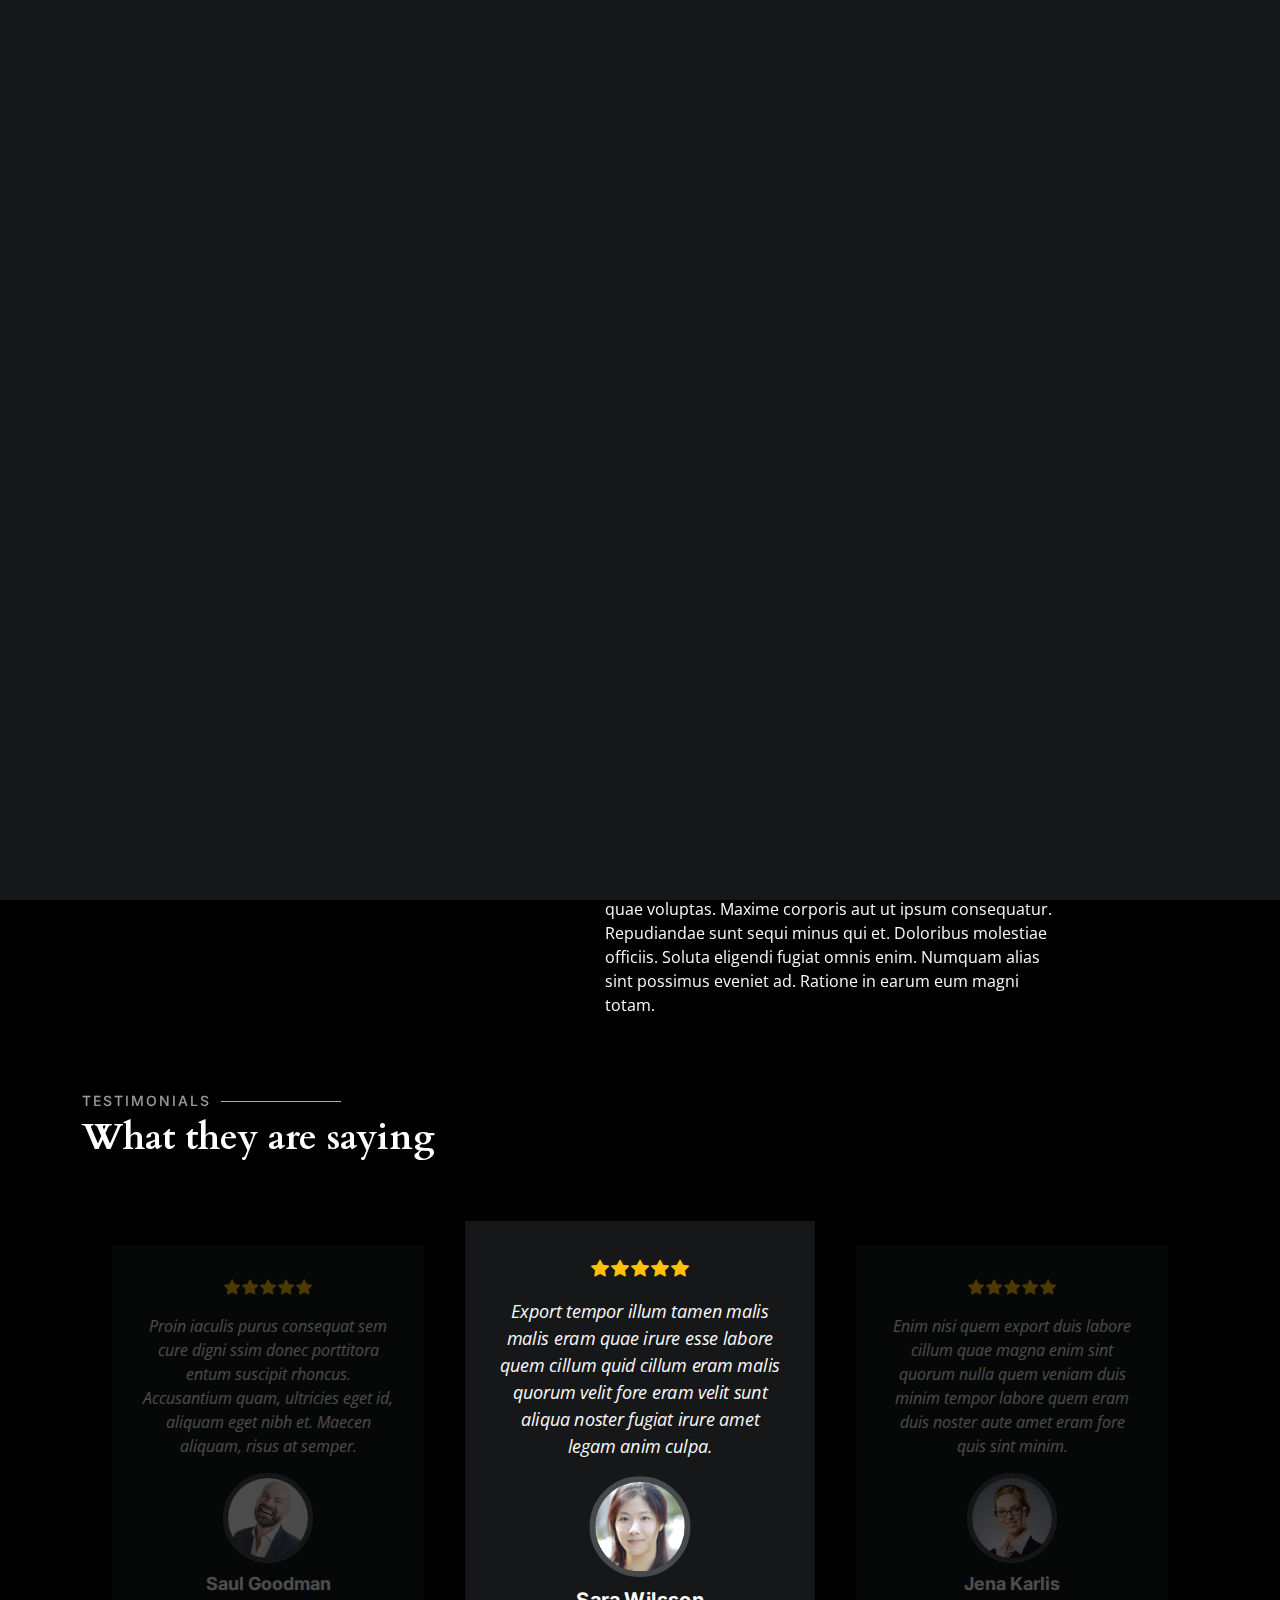
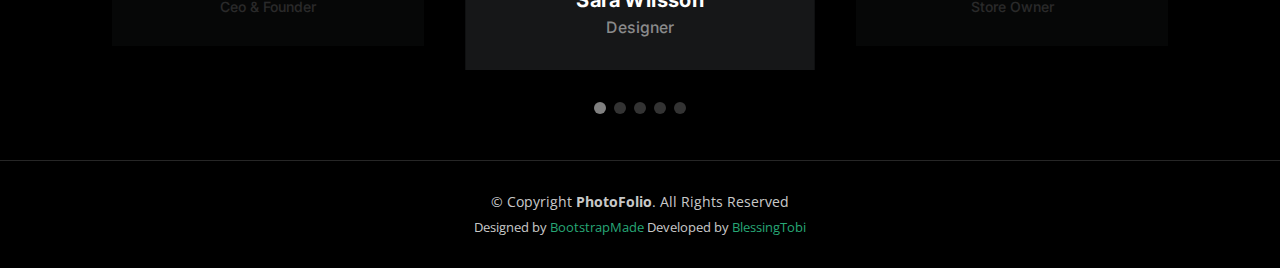
==== commit 71fb70cb: "Update about.html" ====
--- a/about.html
+++ b/about.html
@@ -5,7 +5,7 @@
   <meta charset="utf-8">
   <meta content="width=device-width, initial-scale=1.0" name="viewport">
 
-  <title>PhotoFolio Bootstrap Template - About</title>
+  <title>JonesFotography - About</title>
   <meta name="description" content="JonesFotography">
   <meta name="keywords" content="JonesFotography ">
   <meta name="author" content="Asebieko Blessing">
@@ -95,7 +95,7 @@
         <div class="row d-flex justify-content-center">
           <div class="col-lg-6 text-center">
             <h2>About</h2>
-            <p>Odio et unde deleniti. Deserunt numquam exercitationem. Officiis quo odio sint voluptas consequatur ut a odio voluptatem. Sit dolorum debitis veritatis natus dolores. Quasi ratione sint. Sit quaerat ipsum dolorem.</p>
+            <p>I am a photographer </p>
 
             
 
